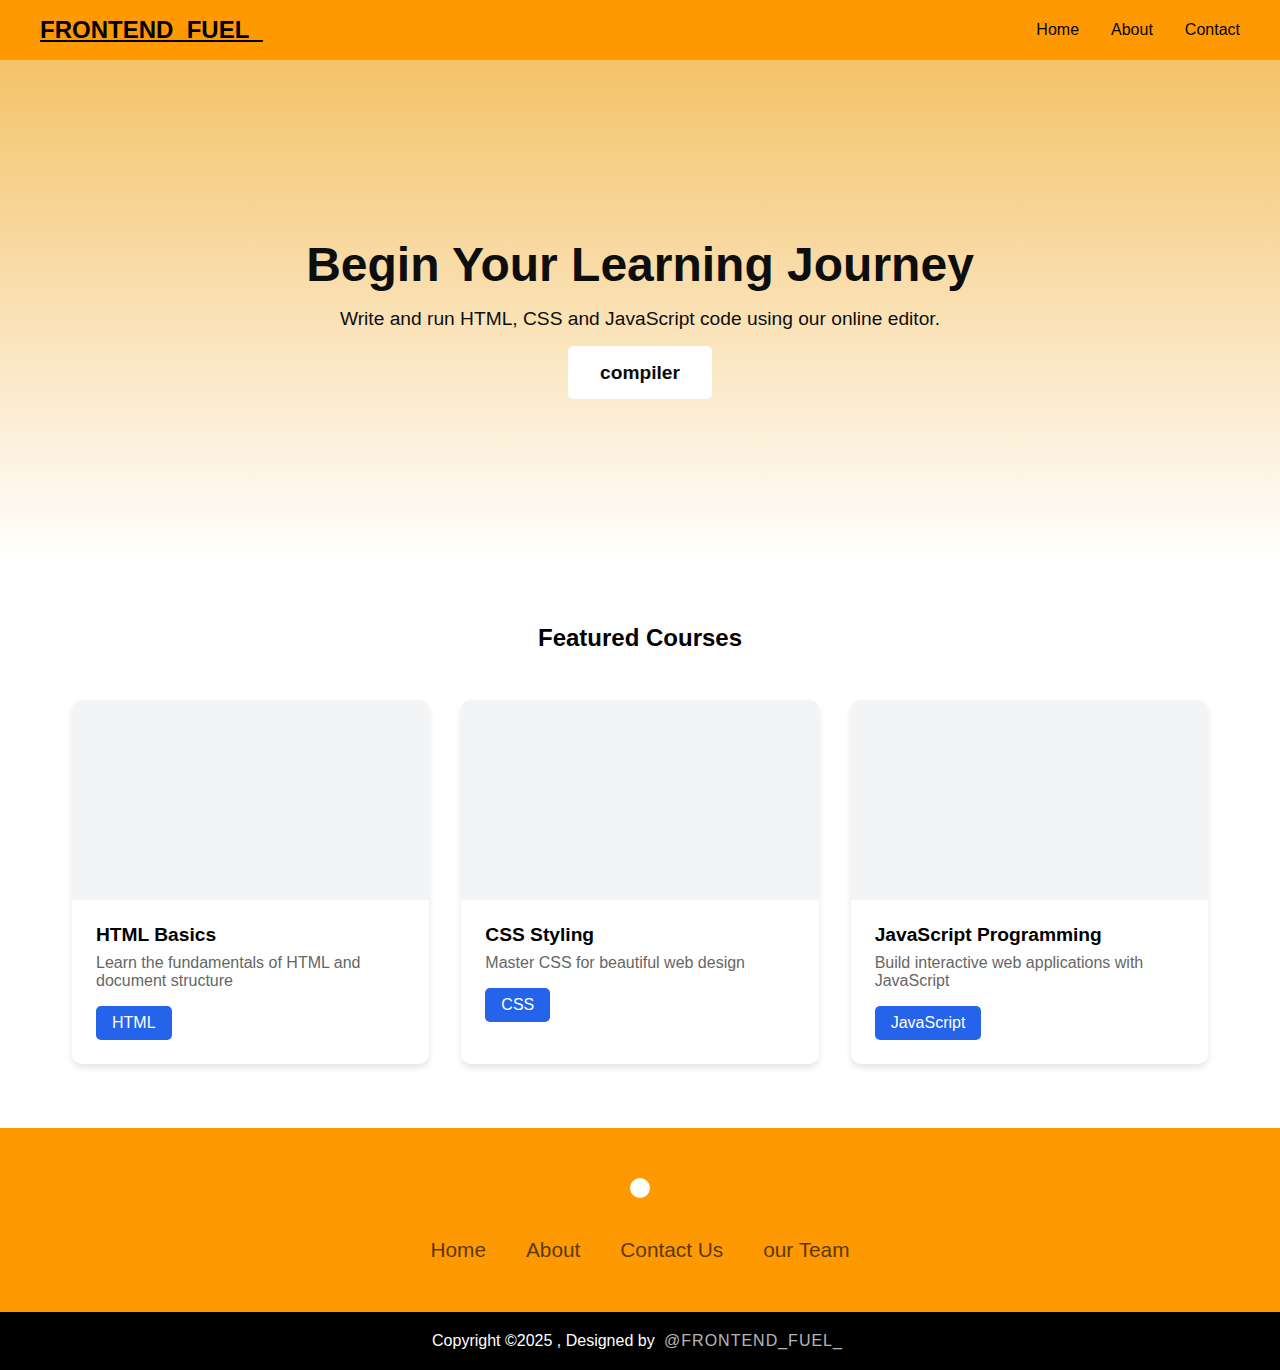
==== index.html @ fd2c3445 "Add files via upload" ====
<!DOCTYPE html>
<html lang="en">
<head>
    <meta charset="UTF-8">
    <meta name="viewport" content="width=device-width, initial-scale=1.0">
    
    <link rel="stylesheet" href="https://cdnjs.cloudflare.com/ajax/libs/font-awesome/6.5.1/css/all.min.css" integrity="sha512-DTOQO9RWCH3ppGqcWaEA1BIZOC6xxalwEsw9c2QQeAIftl+Vegovlnee1c9QX4TctnWMn13TZye+giMm8e2LwA==" crossorigin="anonymous" referrerpolicy="no-referrer" />
    <link rel="icon" href= 
"android-chrome-512x512.png" 
          type="image/x-icon"> 
    <title>Educational Platform</title>
    <style>
        * {
            margin: 0;
            padding: 0;
            box-sizing: border-box;
            font-family: 'Segoe UI', Tahoma, Geneva, Verdana, sans-serif;
        }

        /* Navigation */
        nav {
            background: #ff9901;
            padding: 1rem;
            color: black;
            position: fixed; 
            width: 100%;
            top: 0;
            z-index: 100;
        }

        .nav-container {
            max-width: 1200px;
            margin: 0 auto;
            display: flex;
            justify-content: space-between;
            align-items: center;
        }

        .logo {
            font-size: 1.5rem;
            font-weight: bold;
        }

        .nav-links {
            display: flex;
            gap: 2rem;
        }

        .nav-links a {
            color: rgb(6, 5, 5);
            text-decoration: none;
            transition: color 0.3s;
        }

        .nav-links a:hover {
            color: #bfdbfe;
        }

        /* Hero Section */
        .hero {
            background: linear-gradient(rgba(243, 188, 87, 0.9), rgba(255, 255, 255, 0.9)), url('/api/placeholder/1200/600');
            height: 500px;
            color: rgb(14, 14, 14);
            display: flex;
            align-items: center;
            margin-top: 60px;
        }

        .hero-content {
            max-width: 1200px;
            margin: 0 auto;
            padding: 2rem;
            text-align: center;
        }

        .hero h1 {
            font-size: 3rem;
            margin-bottom: 1rem;
        }

        .hero p {
            font-size: 1.2rem;
            margin-bottom: 2rem;
        }

        .cta-button {
            background: white;
            color: #0b0b0b;
            font-size: larger;
            padding: 1rem 2rem;
            border-radius: 5px;
            text-decoration: none;
            font-weight: bold;
            transition: transform 0.3s;
        }

        .cta-button:hover {
            transform: translateY(-3px);
        }
        .courses {
        max-width: 1200px;
        margin: 4rem auto;
        padding: 0 2rem;
    }

    .section-title {
        text-align: center;
        margin-bottom: 3rem;
    }

    .course-grid {
        display: grid;
        grid-template-columns: repeat(auto-fit, minmax(300px, 1fr));
        gap: 2rem;
    }

    .course-card {
        background: white;
        border-radius: 10px;
        overflow: hidden;
        box-shadow: 0 4px 6px rgba(0, 0, 0, 0.1);
        transition: transform 0.3s;
    }

    .course-card:hover {
        transform: translateY(-5px);
    }

    .course-image {
        height: 200px;
        background: #f3f4f6;
    }

    .course-content {
        padding: 1.5rem;
    }

    .course-title {
        font-size: 1.2rem;
        margin-bottom: 0.5rem;
    }

    .course-description {
        color: #666;
        margin-bottom: 1rem;
    }

    .language-button {
        background: #2563eb;
        color: white;
        padding: 0.5rem 1rem;
        border-radius: 5px;
        text-decoration: none;
        display: inline-block;
    }


   


        /* Responsive Design */
        @media (max-width: 768px) {
            .nav-links {
                display: none;
            }

            .hero h1 {
                font-size: 2rem;
            }
        }
        .logo:link {
            color: #006600;
            text-decoration: none;
        }

        .logo:visited {
            color: rgb(255, 105, 223);
        }

        .logo:hover {
            color: white;
            text-decoration: underline;
        }

        footer{
            background-color: #ff9901;
        }
        .footerContainer{
            width: 100%;
            padding: 40px 30px 20px;
        }
        .socialIcons{
            display: flex;
            justify-content: center;
        }
        .socialIcons a{
            text-decoration: none;
            padding: 10px;
            background-color: white;
            margin: 10px;
            border-radius: 50%;
        }
        .socialIcons a i{
            font-size: 2em;
            color: black;
            opacity: 0.9;
        }
        .socialIcons a:hover{
            background-color: #111;
            transition: 0.5s;
        }
        .socialIcons a:hover i{
            color: white;
            transition: 0.5s;
        }
        .footerNav{
            margin: 30px 0;
        }
        .footerNav ul{
            display: flex;
            justify-content: center;
            list-style-type: none;
        }
        .footerNav ul li a{
            color: rgb(16, 16, 16);
            margin: 20px;
            text-decoration: none;
            font-size: 1.3em;
            opacity: 0.7;
            transition: 0.5s;
        }
        .footerNav ul li a:hover{
            opacity: 1;
        }
        .footerBottom{
            background-color: #000;
            padding: 20px;
            text-align: center;
        }
        .footerBottom p{
            color: white;
        }
        .designer{
            opacity: 0.7;
            text-transform: uppercase;
            letter-spacing: 1px;
            font-weight: 400;
            margin: 0px 5px;
        }
        @media (max-width: 700px){
            .footerNav ul{
                flex-direction: column;
            } 
            .footerNav ul li{
                width: 100%;
                text-align: center;
                margin: 10px;
            }
            .socialIcons a{
                padding: 8px;
                margin: 4px;
            }
        }
    </style>
</head>
<body>
    <!-- Navigation -->
    <nav>
        <div class="nav-container">
            <div class="logo"><a href="index.html" style="color:black;">FRONTEND_FUEL_</a></div>
            <div class="nav-links">
                <a href="">Home</a>
                <a href="/about.html">About</a>
                <a href="/contact.html">Contact</a>
            </div>
        </div>
    </nav>

    <!-- Hero Section -->
    <section class="hero" id="home">
        <div class="hero-content">
            <h1>Begin Your Learning Journey</h1>
            <p>Write and run HTML, CSS and JavaScript code using our online editor.</p>
            <a href="compiler.html" class="cta-button">compiler</a>
        </div>
    </section>
     <!-- Updated Courses Section -->
     <section class="courses" id="courses">
        <h2 class="section-title">Featured Courses</h2>
        <div class="course-grid">
            <div class="course-card">
                <div class="course-image" style="background-image: url('/api/placeholder/300/200')"></div>
                <div class="course-content">
                    <h3 class="course-title">HTML Basics</h3>
                    <p class="course-description">Learn the fundamentals of HTML and document structure</p>
                    <a href="#" class="language-button">HTML</a>
                </div>
            </div>
            <div class="course-card">
                <div class="course-image" style="background-image: url('/api/placeholder/300/200')"></div>
                <div class="course-content">
                    <h3 class="course-title">CSS Styling</h3>
                    <p class="course-description">Master CSS for beautiful web design</p>
                    <a href="#" class="language-button">CSS</a>
                </div>
            </div>
            <div class="course-card">
                <div class="course-image" style="background-image: url('/api/placeholder/300/200')"></div>
                <div class="course-content">
                    <h3 class="course-title">JavaScript Programming</h3>
                    <p class="course-description">Build interactive web applications with JavaScript</p>
                    <a href="#" class="language-button">JavaScript</a>
                </div>
            </div>
        </div>
    </section>

    <footer>
        <div class="footerContainer">
            <div class="socialIcons">
                <a href="https://www.instagram.com/frontend_fuel_/" target="_blank"><i class="fa-brands fa-instagram"></i></a>
            </div>
            <div class="footerNav">
                <ul>
                    <li><a href="">Home</a></li> 
                    <li><a href="">About</a></li>
                    <li><a href="">Contact Us</a></li>
                    <li><a href="">our Team</a></li>
                </ul>
            </div>
        </div>
        <div class="footerBottom">
            <p>Copyright &copy;2025 , Designed by <span class="designer">@FRONTEND_FUEL_</span></p>
        </div>
    </footer>
</body>
</html>
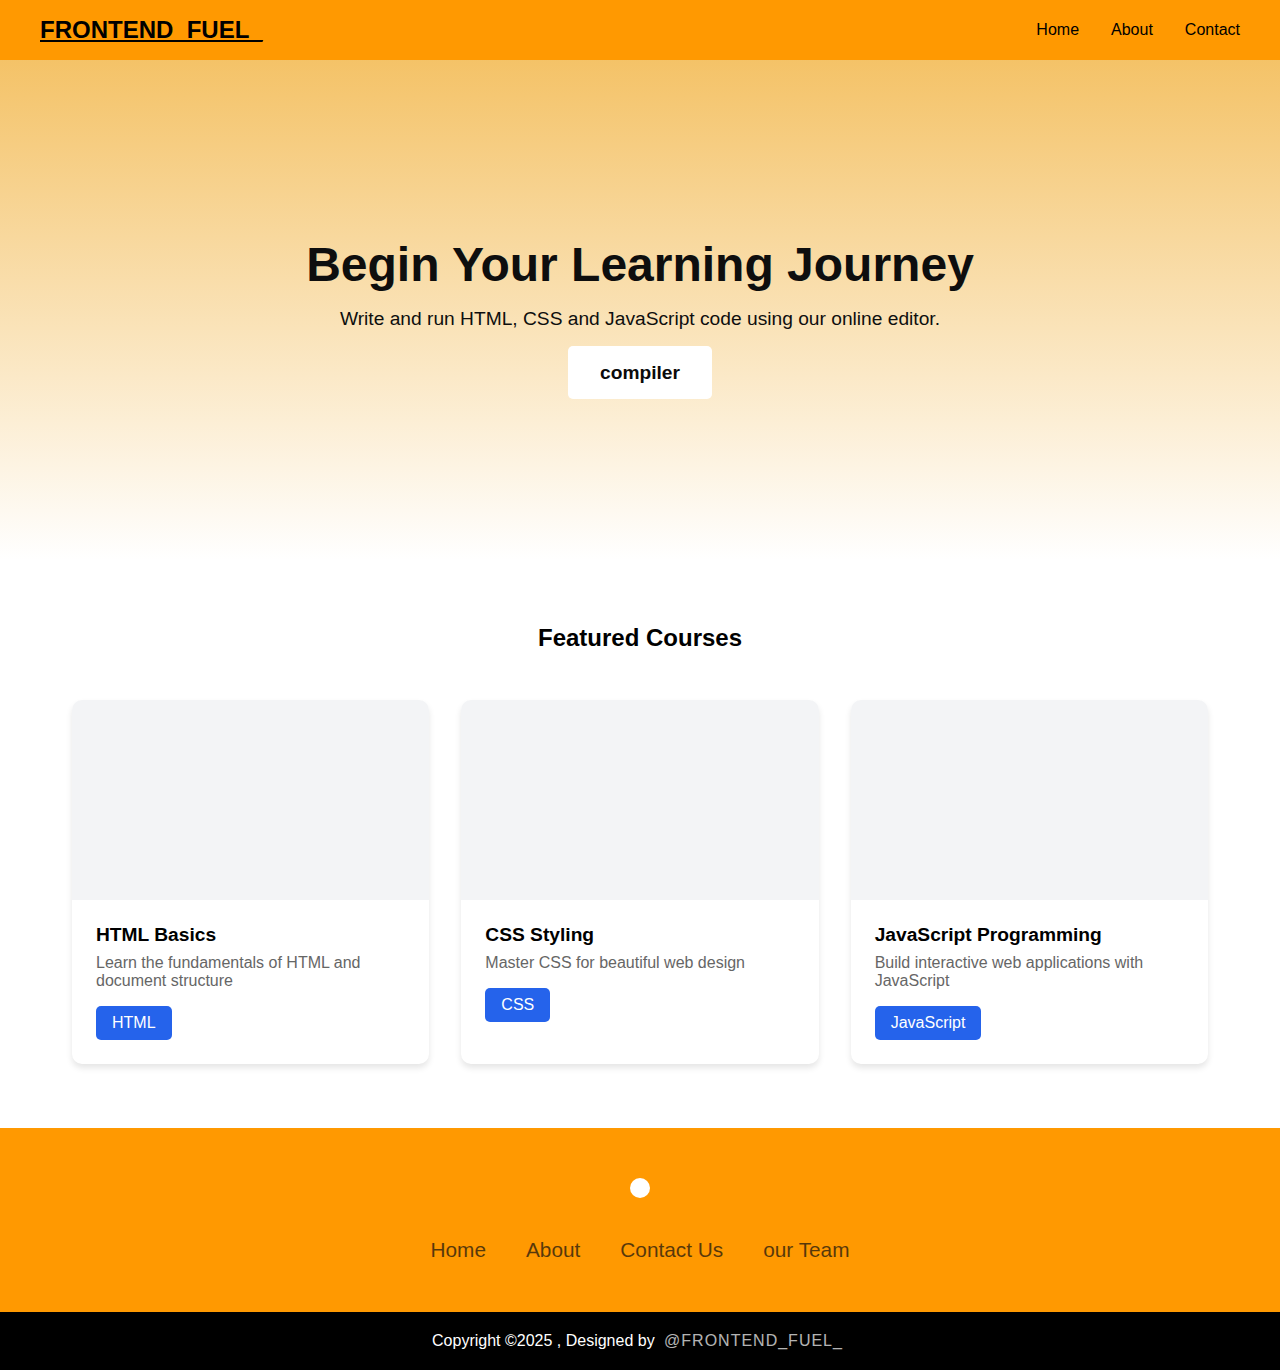
==== commit 7674a1df: "Update index.html" ====
--- a/index.html
+++ b/index.html
@@ -269,9 +269,9 @@
         <div class="nav-container">
             <div class="logo"><a href="index.html" style="color:black;">FRONTEND_FUEL_</a></div>
             <div class="nav-links">
-                <a href="">Home</a>
-                <a href="/about.html">About</a>
-                <a href="/contact.html">Contact</a>
+                <div href="">Home</div>
+                <div href="about.html">About</div>
+                <div href="contact.html">Contact</div>
             </div>
         </div>
     </nav>
@@ -337,4 +337,4 @@
 </html>
 
     
-  +  
